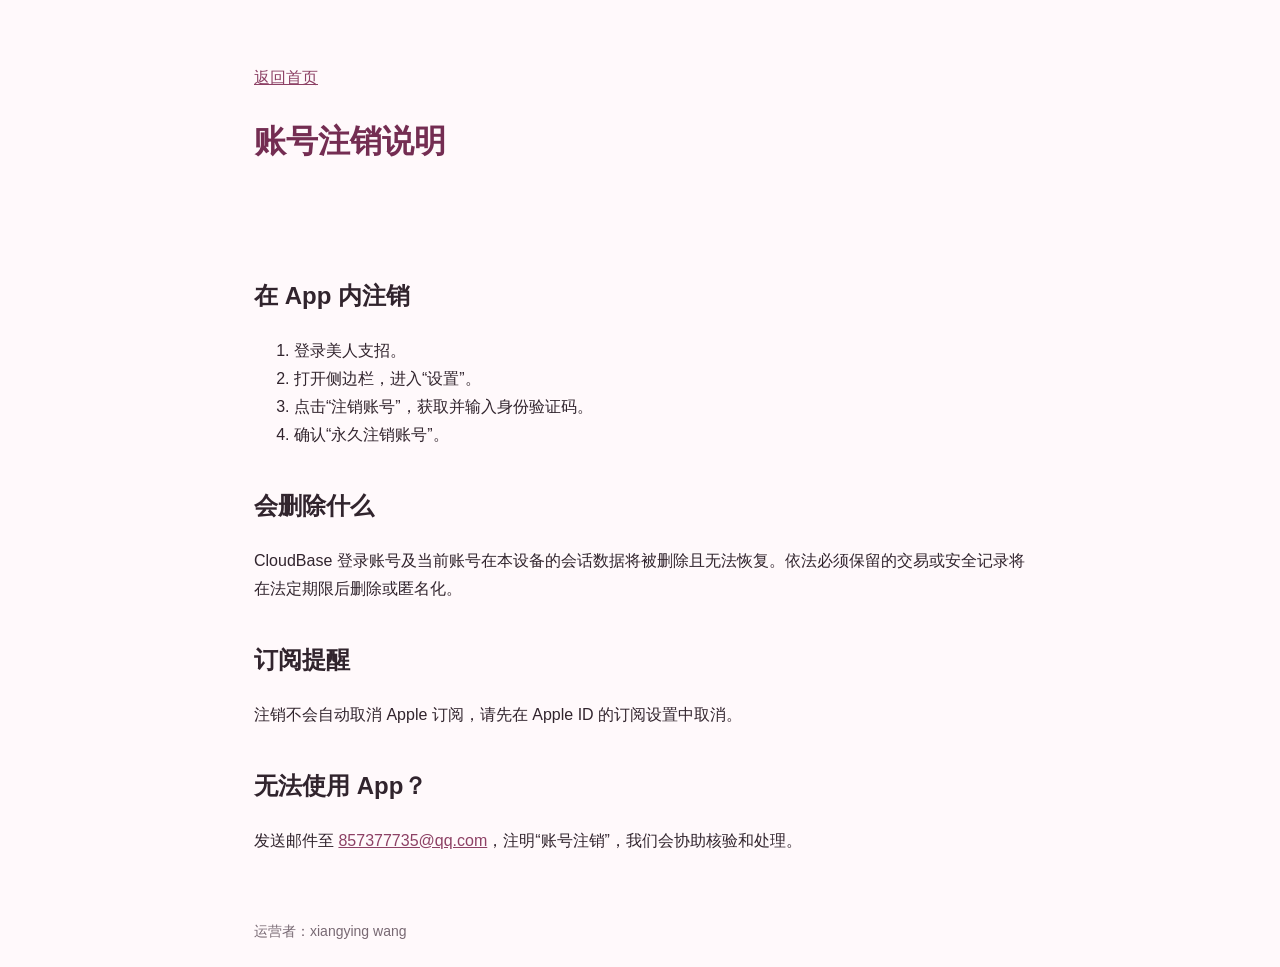
==== account-deletion/index.html @ 5dd88876 "docs: publish updated compliance pages" ====
<!doctype html><html lang="zh-CN"><head><meta charset="utf-8"><meta name="viewport" content="width=device-width,initial-scale=1"><title>账号注销｜美人支招</title><link rel="stylesheet" href="../styles.css"></head><body><header><a href="../">返回首页</a><h1>账号注销说明</h1></header><main><h2>在 App 内注销</h2><ol><li>登录美人支招。</li><li>打开侧边栏，进入“设置”。</li><li>点击“注销账号”，获取并输入身份验证码。</li><li>确认“永久注销账号”。</li></ol><h2>会删除什么</h2><p>CloudBase 登录账号及当前账号在本设备的会话数据将被删除且无法恢复。依法必须保留的交易或安全记录将在法定期限后删除或匿名化。</p><h2>订阅提醒</h2><p>注销不会自动取消 Apple 订阅，请先在 Apple ID 的订阅设置中取消。</p><h2>无法使用 App？</h2><p>发送邮件至 <a href="mailto:857377735@qq.com">857377735@qq.com</a>，注明“账号注销”，我们会协助核验和处理。</p></main><footer>运营者：xiangying wang</footer></body></html>
---- styles.css ----
:root{font-family:-apple-system,BlinkMacSystemFont,"PingFang SC",sans-serif;color:#31242d;background:#fff9fb;line-height:1.75}*{box-sizing:border-box}body{margin:0}header,main,footer{max-width:820px;margin:auto;padding:24px}header{padding-top:64px}nav a{margin-right:16px;color:#8d4165}h1{color:#742d52}h2{margin-top:36px}a{color:#8d4165}.card{background:#fff;border:1px solid #f0dce6;border-radius:18px;padding:24px}footer{color:#786973;font-size:14px}
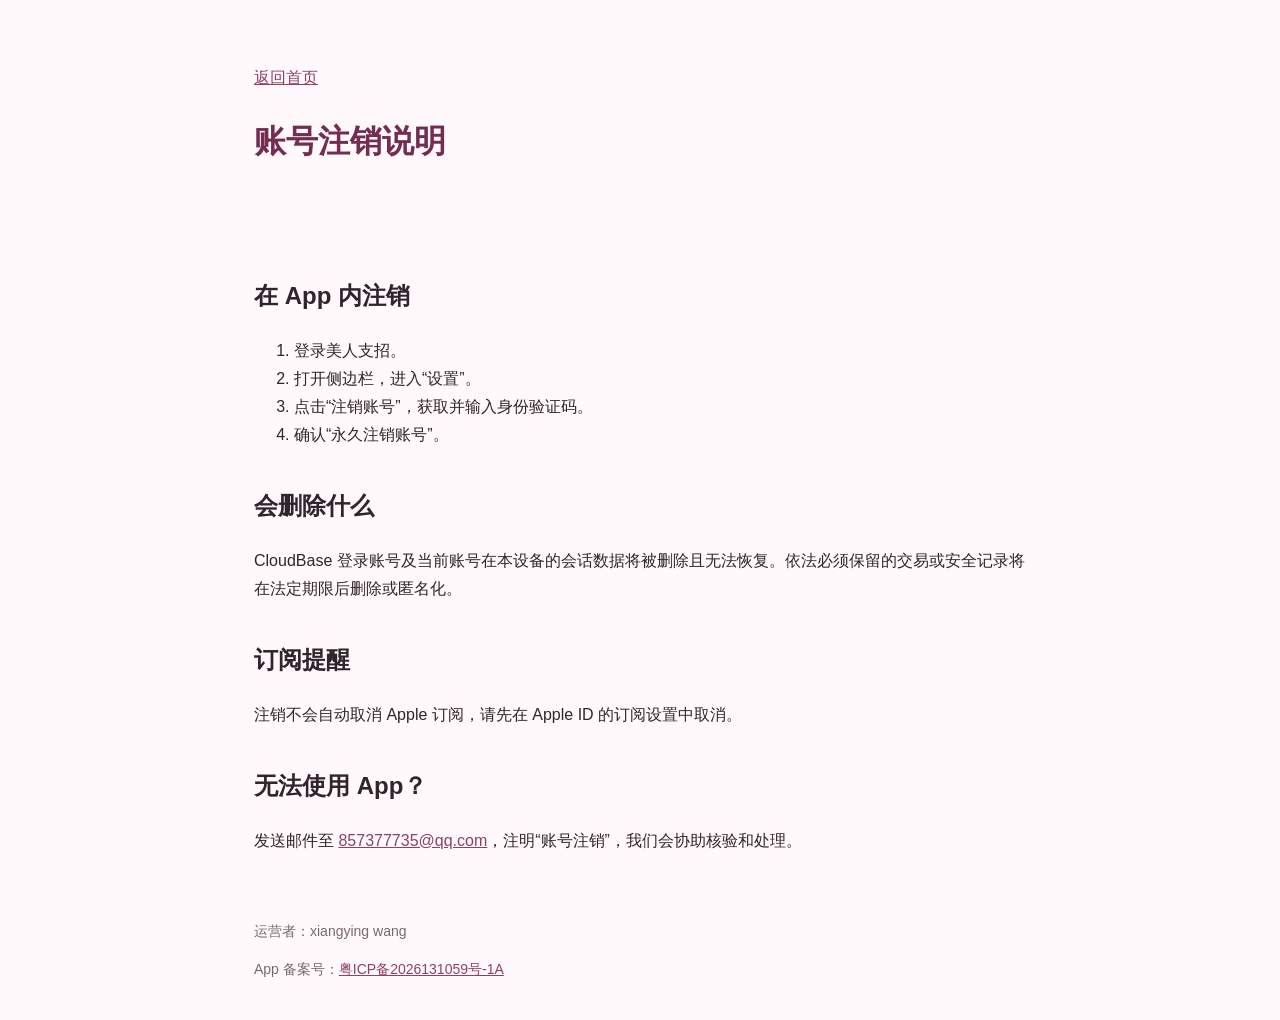
==== commit b76ffee5: "Publish compliance pages on meirenzhizhao.cn with App filing number" ====
--- a/account-deletion/index.html
+++ b/account-deletion/index.html
@@ -1 +1 @@
-<!doctype html><html lang="zh-CN"><head><meta charset="utf-8"><meta name="viewport" content="width=device-width,initial-scale=1"><title>账号注销｜美人支招</title><link rel="stylesheet" href="../styles.css"></head><body><header><a href="../">返回首页</a><h1>账号注销说明</h1></header><main><h2>在 App 内注销</h2><ol><li>登录美人支招。</li><li>打开侧边栏，进入“设置”。</li><li>点击“注销账号”，获取并输入身份验证码。</li><li>确认“永久注销账号”。</li></ol><h2>会删除什么</h2><p>CloudBase 登录账号及当前账号在本设备的会话数据将被删除且无法恢复。依法必须保留的交易或安全记录将在法定期限后删除或匿名化。</p><h2>订阅提醒</h2><p>注销不会自动取消 Apple 订阅，请先在 Apple ID 的订阅设置中取消。</p><h2>无法使用 App？</h2><p>发送邮件至 <a href="mailto:857377735@qq.com">857377735@qq.com</a>，注明“账号注销”，我们会协助核验和处理。</p></main><footer>运营者：xiangying wang</footer></body></html>
+<!doctype html><html lang="zh-CN"><head><meta charset="utf-8"><meta name="viewport" content="width=device-width,initial-scale=1"><title>账号注销｜美人支招</title><link rel="stylesheet" href="../styles.css"><link rel="canonical" href="https://meirenzhizhao.cn/account-deletion/"></head><body><header><a href="../">返回首页</a><h1>账号注销说明</h1></header><main><h2>在 App 内注销</h2><ol><li>登录美人支招。</li><li>打开侧边栏，进入“设置”。</li><li>点击“注销账号”，获取并输入身份验证码。</li><li>确认“永久注销账号”。</li></ol><h2>会删除什么</h2><p>CloudBase 登录账号及当前账号在本设备的会话数据将被删除且无法恢复。依法必须保留的交易或安全记录将在法定期限后删除或匿名化。</p><h2>订阅提醒</h2><p>注销不会自动取消 Apple 订阅，请先在 Apple ID 的订阅设置中取消。</p><h2>无法使用 App？</h2><p>发送邮件至 <a href="mailto:857377735@qq.com">857377735@qq.com</a>，注明“账号注销”，我们会协助核验和处理。</p></main><footer>运营者：xiangying wang<p>App 备案号：<a href="https://beian.miit.gov.cn/" target="_blank" rel="noopener noreferrer">粤ICP备2026131059号-1A</a></p></footer></body></html>
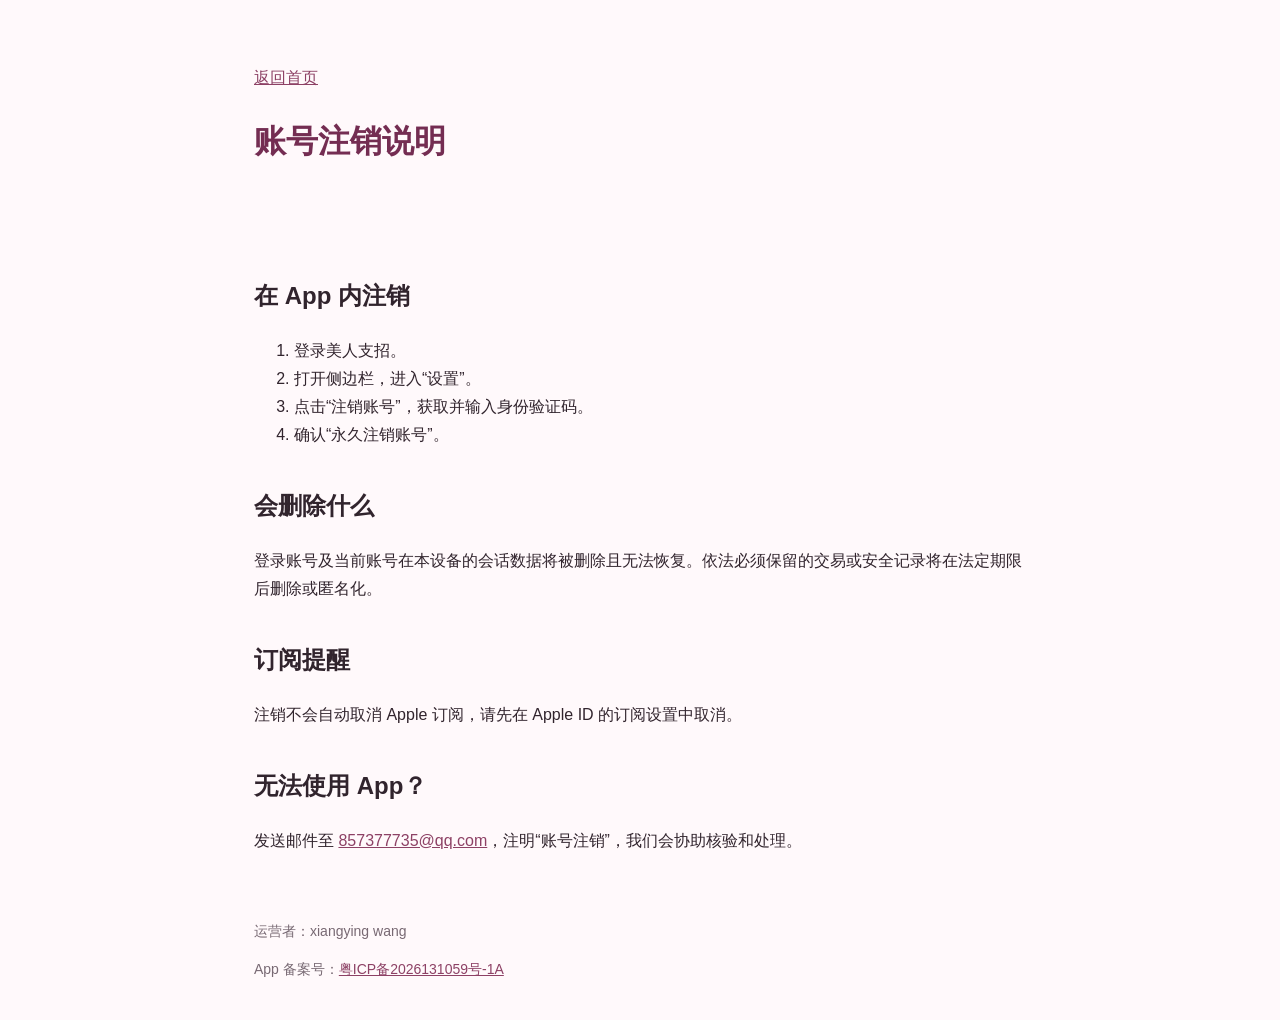
==== commit e9585255: "Describe service providers in general terms" ====
--- a/account-deletion/index.html
+++ b/account-deletion/index.html
@@ -1 +1 @@
-<!doctype html><html lang="zh-CN"><head><meta charset="utf-8"><meta name="viewport" content="width=device-width,initial-scale=1"><title>账号注销｜美人支招</title><link rel="stylesheet" href="../styles.css"><link rel="canonical" href="https://meirenzhizhao.cn/account-deletion/"></head><body><header><a href="../">返回首页</a><h1>账号注销说明</h1></header><main><h2>在 App 内注销</h2><ol><li>登录美人支招。</li><li>打开侧边栏，进入“设置”。</li><li>点击“注销账号”，获取并输入身份验证码。</li><li>确认“永久注销账号”。</li></ol><h2>会删除什么</h2><p>CloudBase 登录账号及当前账号在本设备的会话数据将被删除且无法恢复。依法必须保留的交易或安全记录将在法定期限后删除或匿名化。</p><h2>订阅提醒</h2><p>注销不会自动取消 Apple 订阅，请先在 Apple ID 的订阅设置中取消。</p><h2>无法使用 App？</h2><p>发送邮件至 <a href="mailto:857377735@qq.com">857377735@qq.com</a>，注明“账号注销”，我们会协助核验和处理。</p></main><footer>运营者：xiangying wang<p>App 备案号：<a href="https://beian.miit.gov.cn/" target="_blank" rel="noopener noreferrer">粤ICP备2026131059号-1A</a></p></footer></body></html>
+<!doctype html><html lang="zh-CN"><head><meta charset="utf-8"><meta name="viewport" content="width=device-width,initial-scale=1"><title>账号注销｜美人支招</title><link rel="stylesheet" href="../styles.css"><link rel="canonical" href="https://meirenzhizhao.cn/account-deletion/"></head><body><header><a href="../">返回首页</a><h1>账号注销说明</h1></header><main><h2>在 App 内注销</h2><ol><li>登录美人支招。</li><li>打开侧边栏，进入“设置”。</li><li>点击“注销账号”，获取并输入身份验证码。</li><li>确认“永久注销账号”。</li></ol><h2>会删除什么</h2><p>登录账号及当前账号在本设备的会话数据将被删除且无法恢复。依法必须保留的交易或安全记录将在法定期限后删除或匿名化。</p><h2>订阅提醒</h2><p>注销不会自动取消 Apple 订阅，请先在 Apple ID 的订阅设置中取消。</p><h2>无法使用 App？</h2><p>发送邮件至 <a href="mailto:857377735@qq.com">857377735@qq.com</a>，注明“账号注销”，我们会协助核验和处理。</p></main><footer>运营者：xiangying wang<p>App 备案号：<a href="https://beian.miit.gov.cn/" target="_blank" rel="noopener noreferrer">粤ICP备2026131059号-1A</a></p></footer></body></html>
